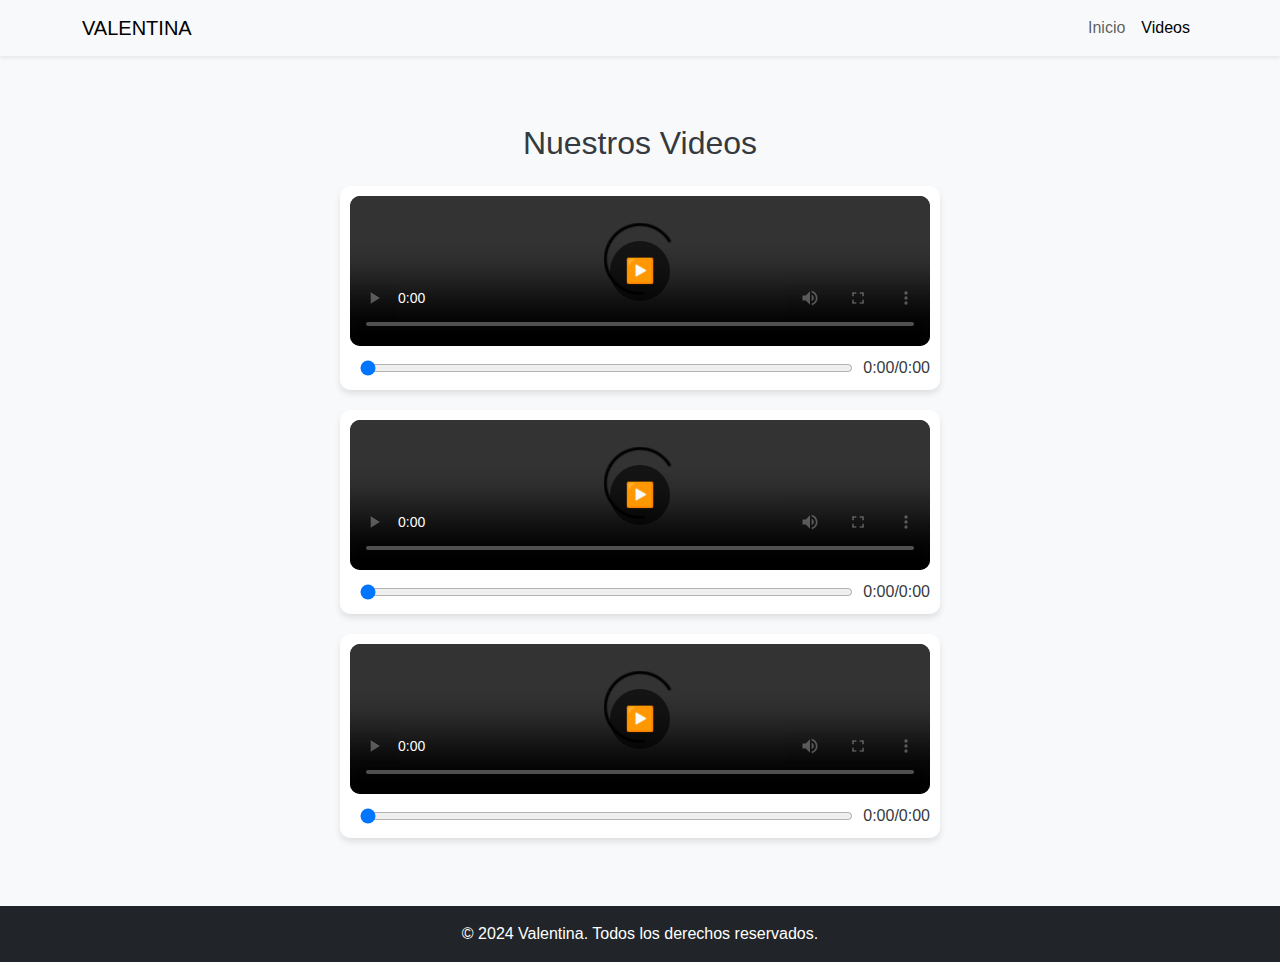
==== videos.html @ 90752c5d "Initial commit" ====
<!DOCTYPE html>
<html lang="en">
<head>
    <meta charset="UTF-8">
    <meta name="viewport" content="width=device-width, initial-scale=1.0">
    <title>Videos - Página de Valentina</title>
    <link rel="stylesheet" href="https://cdn.jsdelivr.net/npm/bootstrap@5.3.0-alpha3/dist/css/bootstrap.min.css">
    <link rel="stylesheet" href="styles.css">
</head>
<body>
    <header>
        <nav class="navbar navbar-expand-lg navbar-light bg-light shadow-sm">
            <div class="container">
                <a class="navbar-brand" href="#">VALENTINA</a>
                <button class="navbar-toggler" type="button" data-bs-toggle="collapse" data-bs-target="#navbarNav" aria-controls="navbarNav" aria-expanded="false" aria-label="Toggle navigation">
                    <span class="navbar-toggler-icon"></span>
                </button>
                <div class="collapse navbar-collapse" id="navbarNav">
                    <ul class="navbar-nav ms-auto">
                        <li class="nav-item"><a class="nav-link" href="index.html">Inicio</a></li>
                        <li class="nav-item"><a class="nav-link active" href="videos.html">Videos</a></li>
                    </ul>
                </div>
            </div>
        </nav>
    </header>

    <main>
        <section class="container py-5">
            <h2 class="text-center mb-4">Nuestros Videos</h2>
            <div id="video-feed">
                <!-- Video 1 -->
                <div class="video-container mx-auto">
                    <div class="video-wrapper">
                        <video class="video" id="video1" controls>
                            <source src="videos/video1.mp4" type="video/mp4">
                            Tu navegador no soporta este formato de video.
                        </video>
                        <button class="play-overlay" data-video-id="video1">▶️</button>
                    </div>
                    <div class="custom-controls" data-video-id="video1">
                        <input type="range" class="seek-bar" value="0">
                        <span class="current-time">0:00</span> / <span class="duration">0:00</span>
                    </div>
                </div>

                <!-- Video 2 -->
                <div class="video-container mx-auto">
                    <div class="video-wrapper">
                        <video class="video" id="video2" controls>
                            <source src="videos/video2.mp4" type="video/mp4">
                            Tu navegador no soporta este formato de video.
                        </video>
                        <button class="play-overlay" data-video-id="video2">▶️</button>
                    </div>
                    <div class="custom-controls" data-video-id="video2">
                        <input type="range" class="seek-bar" value="0">
                        <span class="current-time">0:00</span> / <span class="duration">0:00</span>
                    </div>
                </div>

                <!-- Video 3 -->
                <div class="video-container mx-auto">
                    <div class="video-wrapper">
                        <video class="video" id="video3" controls>
                            <source src="videos/video3.mp4" type="video/mp4">
                            Tu navegador no soporta este formato de video.
                        </video>
                        <button class="play-overlay" data-video-id="video3">▶️</button>
                    </div>
                    <div class="custom-controls" data-video-id="video3">
                        <input type="range" class="seek-bar" value="0">
                        <span class="current-time">0:00</span> / <span class="duration">0:00</span>
                    </div>
                </div>
                <!-- Añade más videos de la misma manera -->
            </div>
        </section>
    </main>

    <footer class="bg-dark text-white text-center py-3">
        <p class="mb-0">© 2024 Valentina. Todos los derechos reservados.</p>
    </footer>

    <script src="https://cdn.jsdelivr.net/npm/bootstrap@5.3.0-alpha3/dist/js/bootstrap.bundle.min.js"></script>
    <script src="scripts.js"></script>
</body>
</html>
---- styles.css ----
body {
    background-color: #f8f9fa;
    color: #343a40;
    font-family: Arial, sans-serif;
    margin: 0;
    padding: 0;
}

header .navbar {
    background-color: #ffffff;
    margin-bottom: 20px;
}

.video-container {
    margin-bottom: 20px;
    width: 100%;
    max-width: 600px;
    background-color: #ffffff;
    padding: 10px;
    border-radius: 10px;
    box-shadow: 0 4px 6px rgba(0, 0, 0, 0.1);
    text-align: center;
}

.video-wrapper {
    position: relative;
    width: 100%;
    height: auto;
    overflow: hidden;
    border-radius: 10px;
    background-color: #000;
}

.video {
    width: 100%;
    height: auto;
    display: block;
    border-radius: 10px;
}

.play-overlay {
    position: absolute;
    top: 50%;
    left: 50%;
    transform: translate(-50%, -50%);
    background-color: rgba(0, 0, 0, 0.6);
    color: white;
    border: none;
    border-radius: 50%;
    width: 60px;
    height: 60px;
    font-size: 24px;
    display: flex;
    align-items: center;
    justify-content: center;
    cursor: pointer;
    transition: background-color 0.3s ease;
    opacity: 1;
    z-index: 10;
}

.play-overlay:hover {
    background-color: rgba(0, 0, 0, 0.8);
}

.play-overlay.hidden {
    opacity: 0;
    pointer-events: none;
}

.custom-controls {
    display: flex;
    align-items: center;
    justify-content: space-between;
    margin-top: 10px;
    width: 100%;
}

.custom-controls input[type="range"] {
    flex-grow: 1;
    margin: 0 10px;
}

.hero {
     
    background-image: url(IMG/1.gif); /* Cambia esto por tu imagen */
    background-size: cover; /* Asegura que la imagen cubra todo el área */
    background-position: center; /* Centra la imagen */
    color: #ffffff; /* Mantén el texto en blanco para contraste */
    height: 600px; /* Aumenta la altura, ajusta según lo necesario */
    display: flex;
    flex-direction: column;
    justify-content: center;
    align-items: center;
    text-align: center;



}
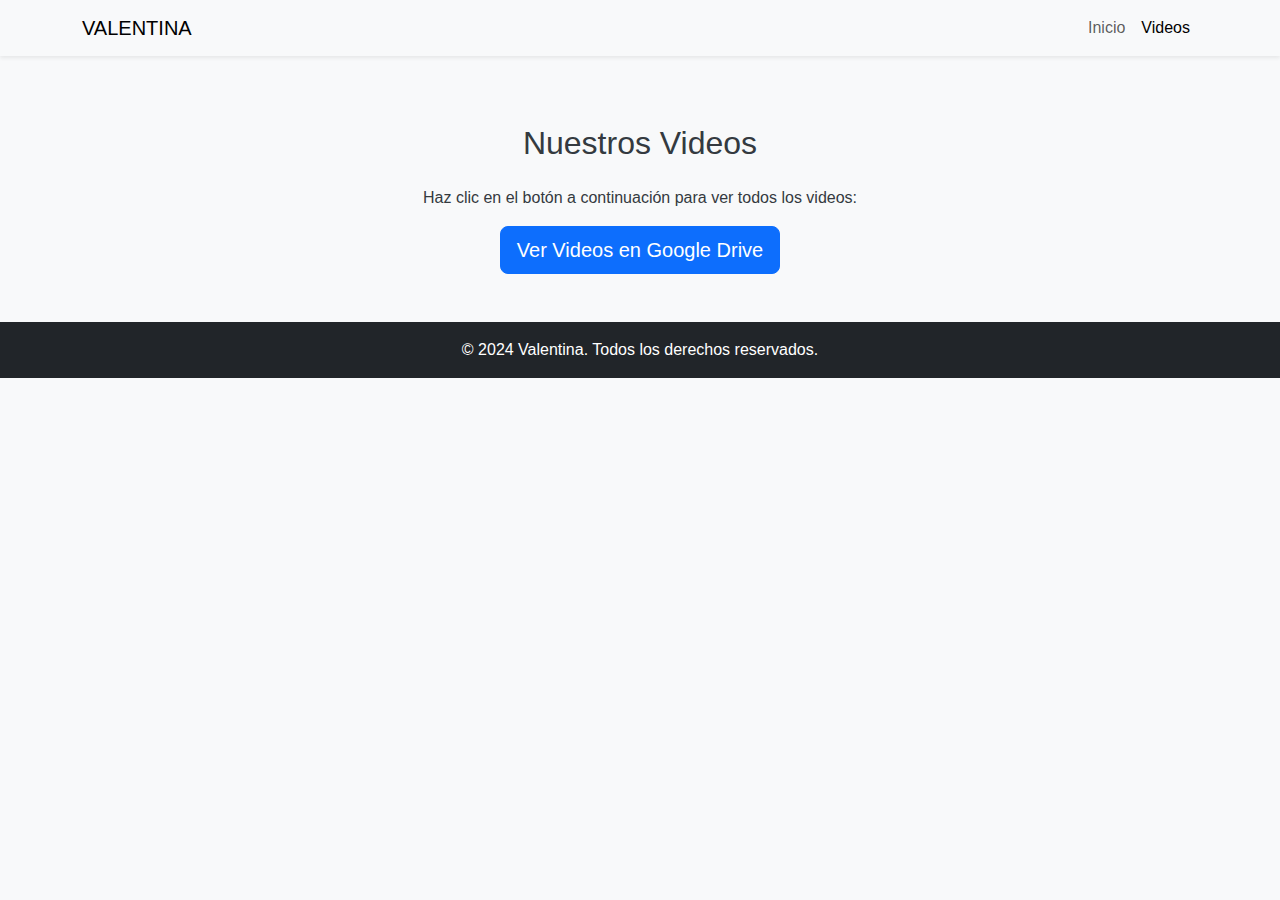
==== commit 854e2c4a: "Update videos.html" ====
--- a/videos.html
+++ b/videos.html
@@ -28,52 +28,11 @@
     <main>
         <section class="container py-5">
             <h2 class="text-center mb-4">Nuestros Videos</h2>
-            <div id="video-feed">
-                <!-- Video 1 -->
-                <div class="video-container mx-auto">
-                    <div class="video-wrapper">
-                        <video class="video" id="video1" controls>
-                            <source src="videos/video1.mp4" type="video/mp4">
-                            Tu navegador no soporta este formato de video.
-                        </video>
-                        <button class="play-overlay" data-video-id="video1">▶️</button>
-                    </div>
-                    <div class="custom-controls" data-video-id="video1">
-                        <input type="range" class="seek-bar" value="0">
-                        <span class="current-time">0:00</span> / <span class="duration">0:00</span>
-                    </div>
-                </div>
-
-                <!-- Video 2 -->
-                <div class="video-container mx-auto">
-                    <div class="video-wrapper">
-                        <video class="video" id="video2" controls>
-                            <source src="videos/video2.mp4" type="video/mp4">
-                            Tu navegador no soporta este formato de video.
-                        </video>
-                        <button class="play-overlay" data-video-id="video2">▶️</button>
-                    </div>
-                    <div class="custom-controls" data-video-id="video2">
-                        <input type="range" class="seek-bar" value="0">
-                        <span class="current-time">0:00</span> / <span class="duration">0:00</span>
-                    </div>
-                </div>
-
-                <!-- Video 3 -->
-                <div class="video-container mx-auto">
-                    <div class="video-wrapper">
-                        <video class="video" id="video3" controls>
-                            <source src="videos/video3.mp4" type="video/mp4">
-                            Tu navegador no soporta este formato de video.
-                        </video>
-                        <button class="play-overlay" data-video-id="video3">▶️</button>
-                    </div>
-                    <div class="custom-controls" data-video-id="video3">
-                        <input type="range" class="seek-bar" value="0">
-                        <span class="current-time">0:00</span> / <span class="duration">0:00</span>
-                    </div>
-                </div>
-                <!-- Añade más videos de la misma manera -->
+            <div class="text-center">
+                <p class="mb-3">Haz clic en el botón a continuación para ver todos los videos:</p>
+                <a href="https://drive.google.com/drive/folders/153tWSlsswLqN-Gra5Y0ygry4XevQl4qF?usp=drive_link" target="_blank" class="btn btn-primary btn-lg">
+                    Ver Videos en Google Drive
+                </a>
             </div>
         </section>
     </main>
@@ -83,6 +42,6 @@
     </footer>
 
     <script src="https://cdn.jsdelivr.net/npm/bootstrap@5.3.0-alpha3/dist/js/bootstrap.bundle.min.js"></script>
-    <script src="scripts.js"></script>
 </body>
 </html>
+
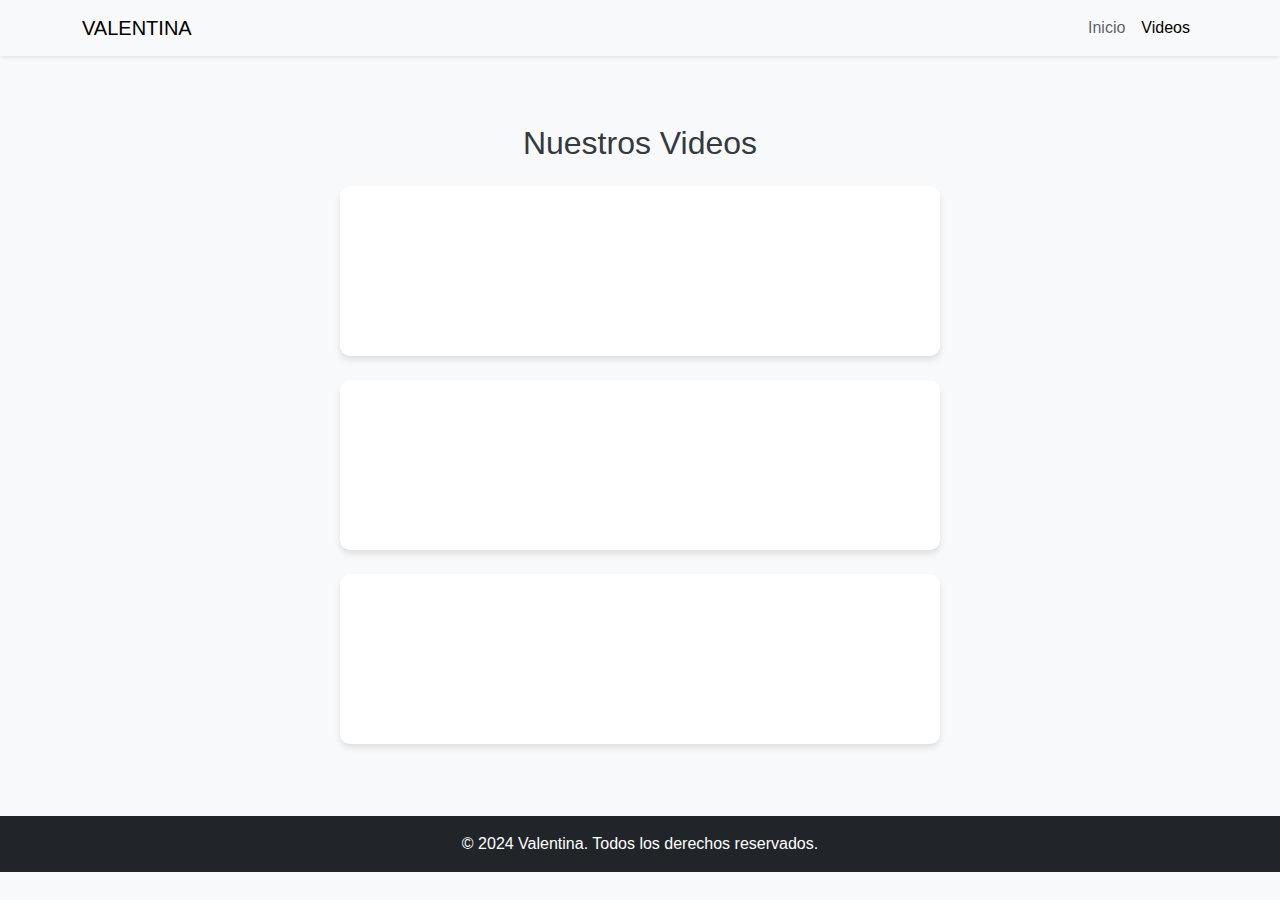
==== commit 832852a1: "Update videos.html" ====
--- a/videos.html
+++ b/videos.html
@@ -28,11 +28,22 @@
     <main>
         <section class="container py-5">
             <h2 class="text-center mb-4">Nuestros Videos</h2>
-            <div class="text-center">
-                <p class="mb-3">Haz clic en el botón a continuación para ver todos los videos:</p>
-                <a href="https://drive.google.com/drive/folders/153tWSlsswLqN-Gra5Y0ygry4XevQl4qF?usp=drive_link" target="_blank" class="btn btn-primary btn-lg">
-                    Ver Videos en Google Drive
-                </a>
+            <div id="video-feed">
+                <!-- Video 1 -->
+                <div class="video-container mx-auto mb-4">
+                    <iframe class="video" src="https://drive.google.com/file/d/1ozOqf3a8ko8MKf_BhzgP4hy0Y3nU6VUr/preview" frameborder="0" allow="autoplay; encrypted-media" allowfullscreen></iframe>
+                </div>
+
+                <!-- Video 2 -->
+                <div class="video-container mx-auto mb-4">
+                    <iframe class="video" src="https://drive.google.com/file/d/ID_DEL_VIDEO2/preview" frameborder="0" allow="autoplay; encrypted-media" allowfullscreen></iframe>
+                </div>
+
+                <!-- Video 3 -->
+                <div class="video-container mx-auto mb-4">
+                    <iframe class="video" src="https://drive.google.com/file/d/ID_DEL_VIDEO3/preview" frameborder="0" allow="autoplay; encrypted-media" allowfullscreen></iframe>
+                </div>
+                <!-- Agrega más videos según sea necesario -->
             </div>
         </section>
     </main>
@@ -44,4 +55,3 @@
     <script src="https://cdn.jsdelivr.net/npm/bootstrap@5.3.0-alpha3/dist/js/bootstrap.bundle.min.js"></script>
 </body>
 </html>
-
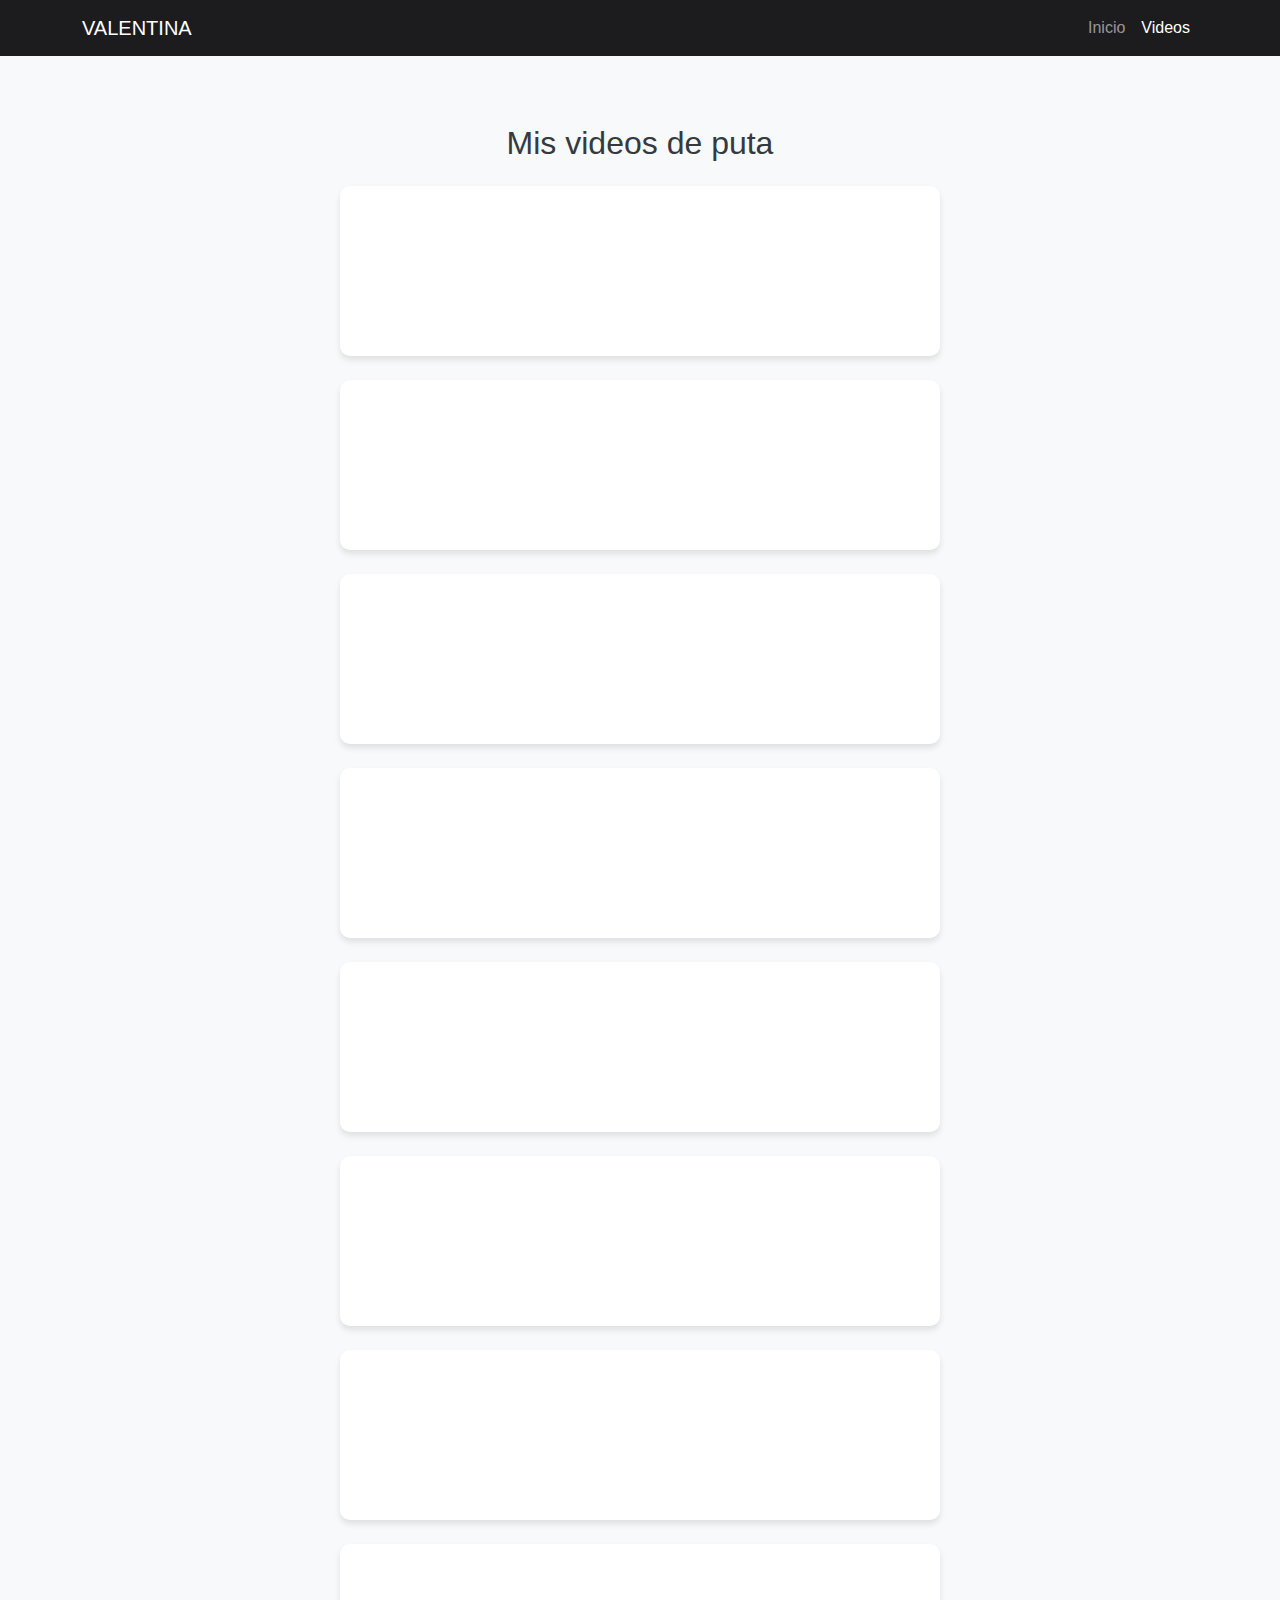
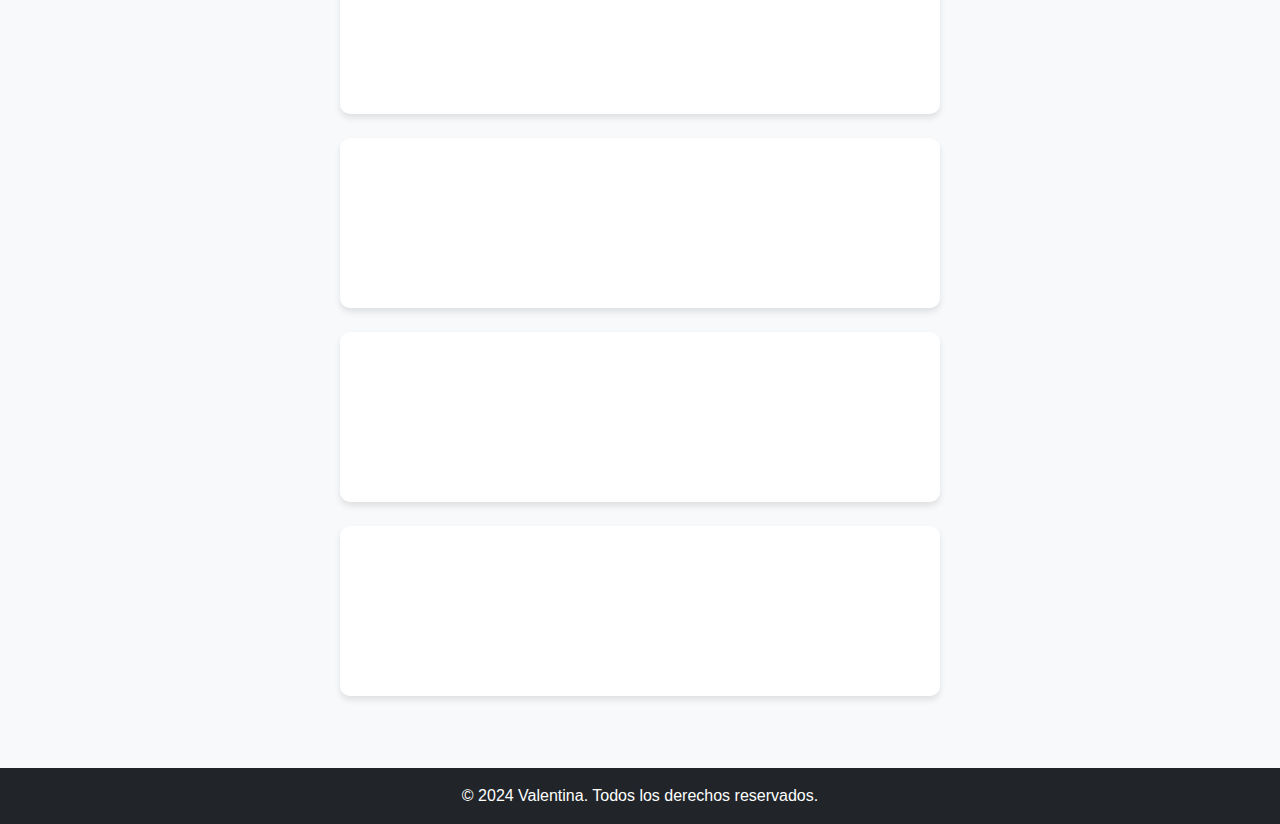
==== commit d1ea7aa8: "Update videos.html" ====
--- a/videos.html
+++ b/videos.html
@@ -9,9 +9,9 @@
 </head>
 <body>
     <header>
-        <nav class="navbar navbar-expand-lg navbar-light bg-light shadow-sm">
+        <nav class="navbar navbar-expand-lg navbar-dark" style="background-color: #1c1c1e;">
             <div class="container">
-                <a class="navbar-brand" href="#">VALENTINA</a>
+                <a class="navbar-brand" href="index.html">VALENTINA</a>
                 <button class="navbar-toggler" type="button" data-bs-toggle="collapse" data-bs-target="#navbarNav" aria-controls="navbarNav" aria-expanded="false" aria-label="Toggle navigation">
                     <span class="navbar-toggler-icon"></span>
                 </button>
@@ -26,8 +26,8 @@
     </header>
 
     <main>
-        <section class="container py-5">
-            <h2 class="text-center mb-4">Nuestros Videos</h2>
+        <section class="container py-5" >
+            <h2 class="text-center mb-4">Mis videos de puta</h2>
             <div id="video-feed">
                 <!-- Video 1 -->
                 <div class="video-container mx-auto mb-4">
@@ -36,14 +36,56 @@
 
                 <!-- Video 2 -->
                 <div class="video-container mx-auto mb-4">
-                    <iframe class="video" src="https://drive.google.com/file/d/ID_DEL_VIDEO2/preview" frameborder="0" allow="autoplay; encrypted-media" allowfullscreen></iframe>
+                    <iframe class="video" src="https://drive.google.com/file/d/1C7V-4kn3yzadxigCBibsbvfLpADxsRWd/preview" frameborder="0" allow="autoplay; encrypted-media" allowfullscreen></iframe>
                 </div>
 
                 <!-- Video 3 -->
                 <div class="video-container mx-auto mb-4">
-                    <iframe class="video" src="https://drive.google.com/file/d/ID_DEL_VIDEO3/preview" frameborder="0" allow="autoplay; encrypted-media" allowfullscreen></iframe>
+                    <iframe class="video" src="https://drive.google.com/file/d/1uAnEsDpHKDx_mgw4tfokms6gTFmvysLh/preview" frameborder="0" allow="autoplay; encrypted-media" allowfullscreen></iframe>
                 </div>
-                <!-- Agrega más videos según sea necesario -->
+
+                <!-- Video 4 -->
+                <div class="video-container mx-auto mb-4">
+                    <iframe class="video" src="https://drive.google.com/file/d/1rai_0Vz2ExfpIkEWObAOQrTSaD4_-fux/preview" frameborder="0" allow="autoplay; encrypted-media" allowfullscreen></iframe>
+                </div>
+                <!-- Video 5 -->
+                <div class="video-container mx-auto mb-4">
+                    <iframe class="video" src="https://drive.google.com/file/d/1fzLJ_kU1ohgfdoieF1YmCZSohOoraIA3/preview" frameborder="0" allow="autoplay; encrypted-media" allowfullscreen></iframe>
+                </div>
+                <!-- Video 6 -->
+                <div class="video-container mx-auto mb-4">
+                    <iframe class="video" src="https://drive.google.com/file/d/11GDvJ4RERgAc0PrYXLWIVY2aw9TYQyhI/preview" frameborder="0" allow="autoplay; encrypted-media" allowfullscreen></iframe>
+                </div>
+
+                <!-- Video 7 -->
+                <div class="video-container mx-auto mb-4">
+                    <iframe class="video" src="https://drive.google.com/file/d/1foOJyWQwITPtHELz1zZ--SD9D26_rl_z/preview" frameborder="0" allow="autoplay; encrypted-media" allowfullscreen></iframe>
+                </div>
+
+                <!-- Video 8 -->
+                <div class="video-container mx-auto mb-4">
+                    <iframe class="video" src="https://drive.google.com/file/d/15NVmRfym9CWrk1Hgp7o_oQscz-nqWXuU/preview" frameborder="0" allow="autoplay; encrypted-media" allowfullscreen></iframe>
+                </div>
+
+                <!-- Video 9 -->
+                <div class="video-container mx-auto mb-4">
+                    <iframe class="video" src="https://drive.google.com/file/d/1W-n7Y1HMbS0YiZHVMlaitkJHS-GY0Gkc/preview" frameborder="0" allow="autoplay; encrypted-media" allowfullscreen></iframe>
+                </div>
+
+                <!-- Video 10 -->
+                <div class="video-container mx-auto mb-4">
+                    <iframe class="video" src="https://drive.google.com/file/d/1KCsN8psKo4AGhOL5obNcmspgIAPlwEf9/preview" frameborder="0" allow="autoplay; encrypted-media" allowfullscreen></iframe>
+                </div>
+                <!-- Video 11 -->
+                <div class="video-container mx-auto mb-4">
+                    <iframe class="video" src="https://drive.google.com/file/d/1Ge-EB3ECKKXwE_IIlvCJNpOsVreh2k8P/preview" frameborder="0" allow="autoplay; encrypted-media" allowfullscreen></iframe>
+                </div>
+               
+
+
+
+
+                <!-- Añade más videos aquí -->
             </div>
         </section>
     </main>
@@ -55,3 +97,4 @@
     <script src="https://cdn.jsdelivr.net/npm/bootstrap@5.3.0-alpha3/dist/js/bootstrap.bundle.min.js"></script>
 </body>
 </html>
+
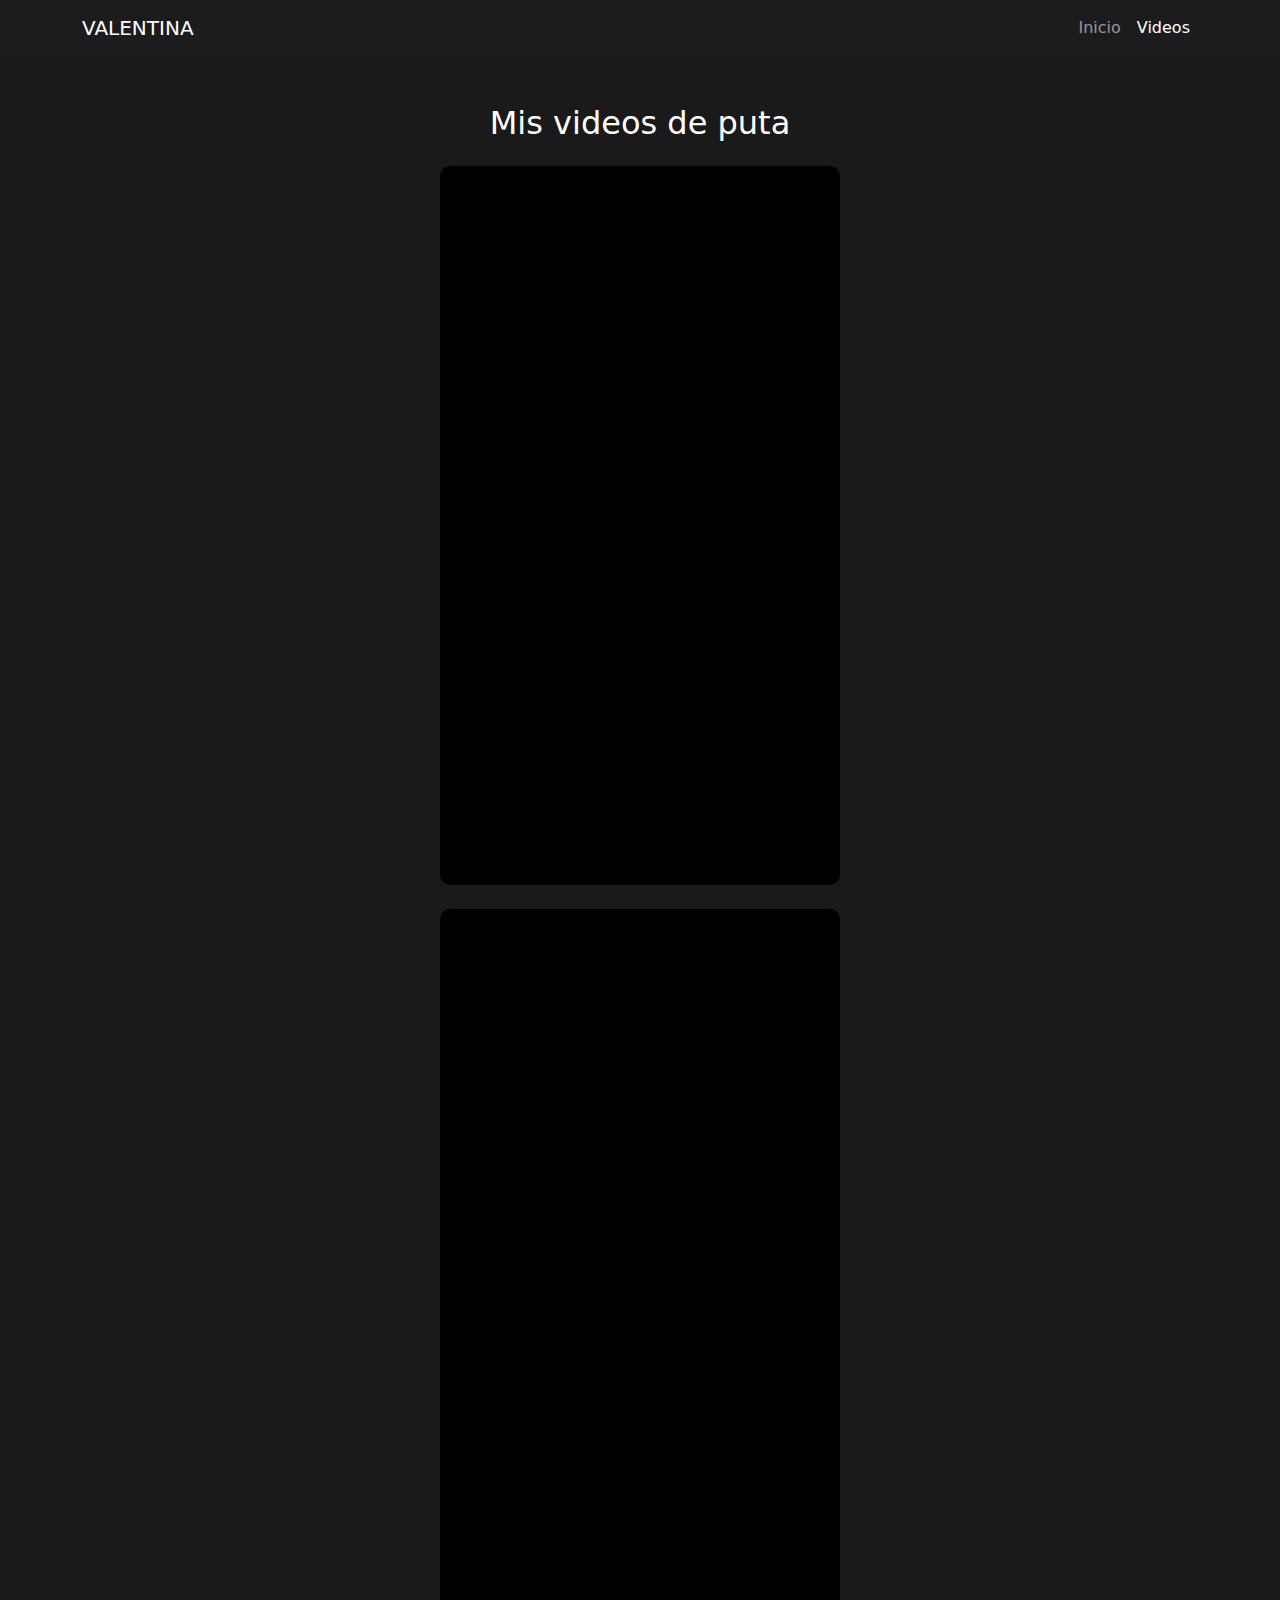
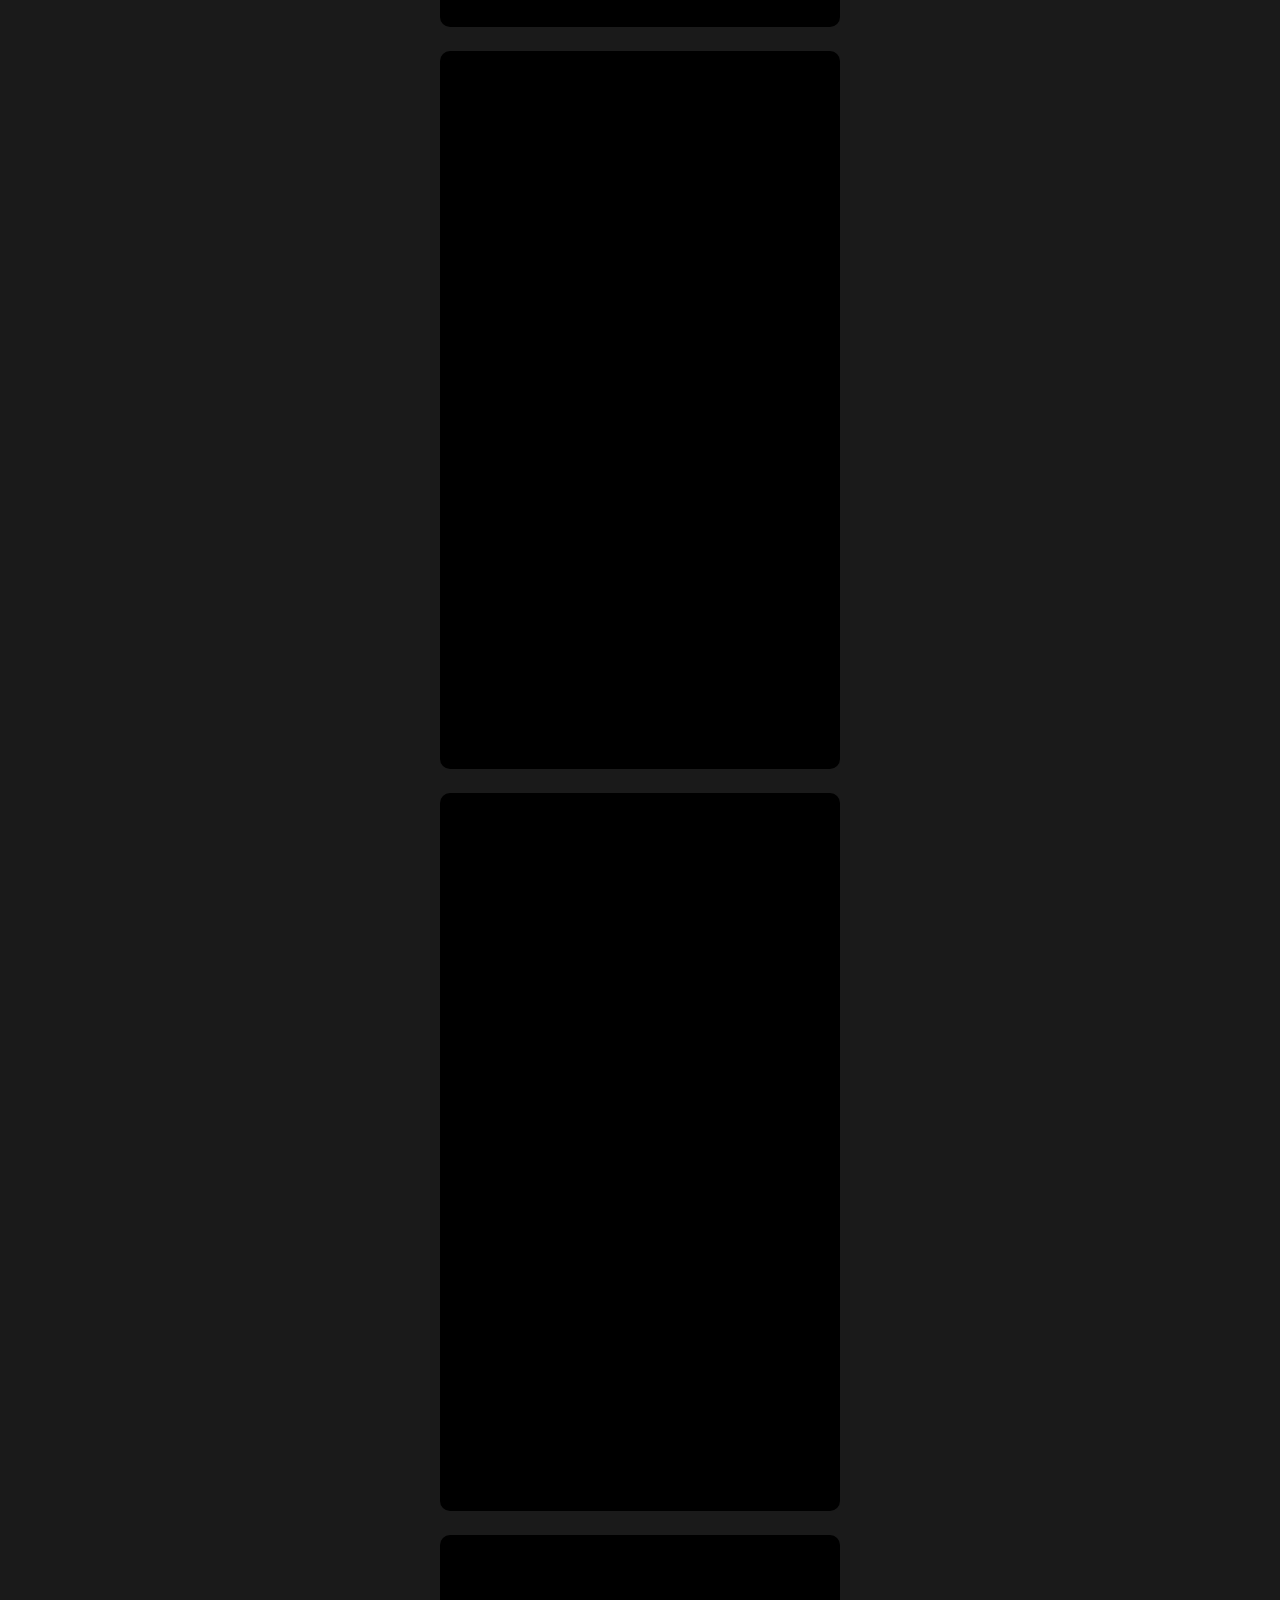
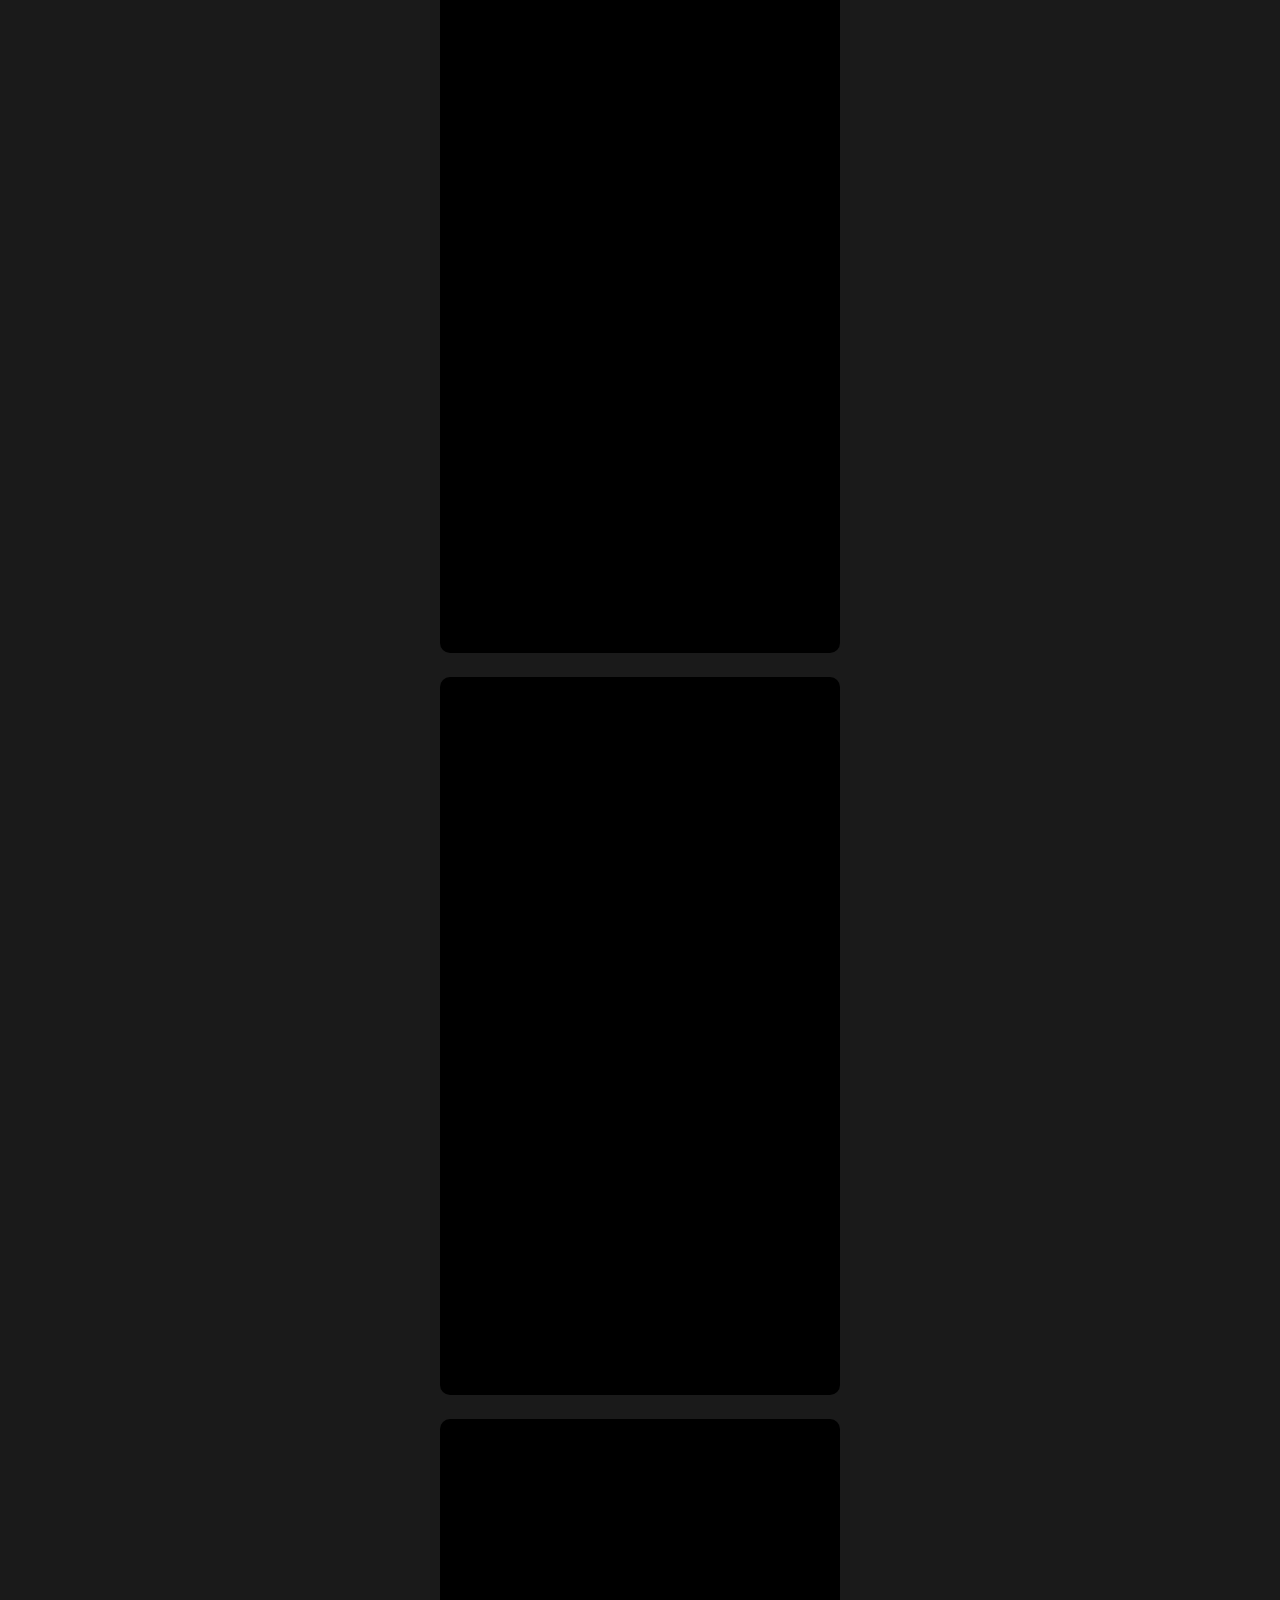
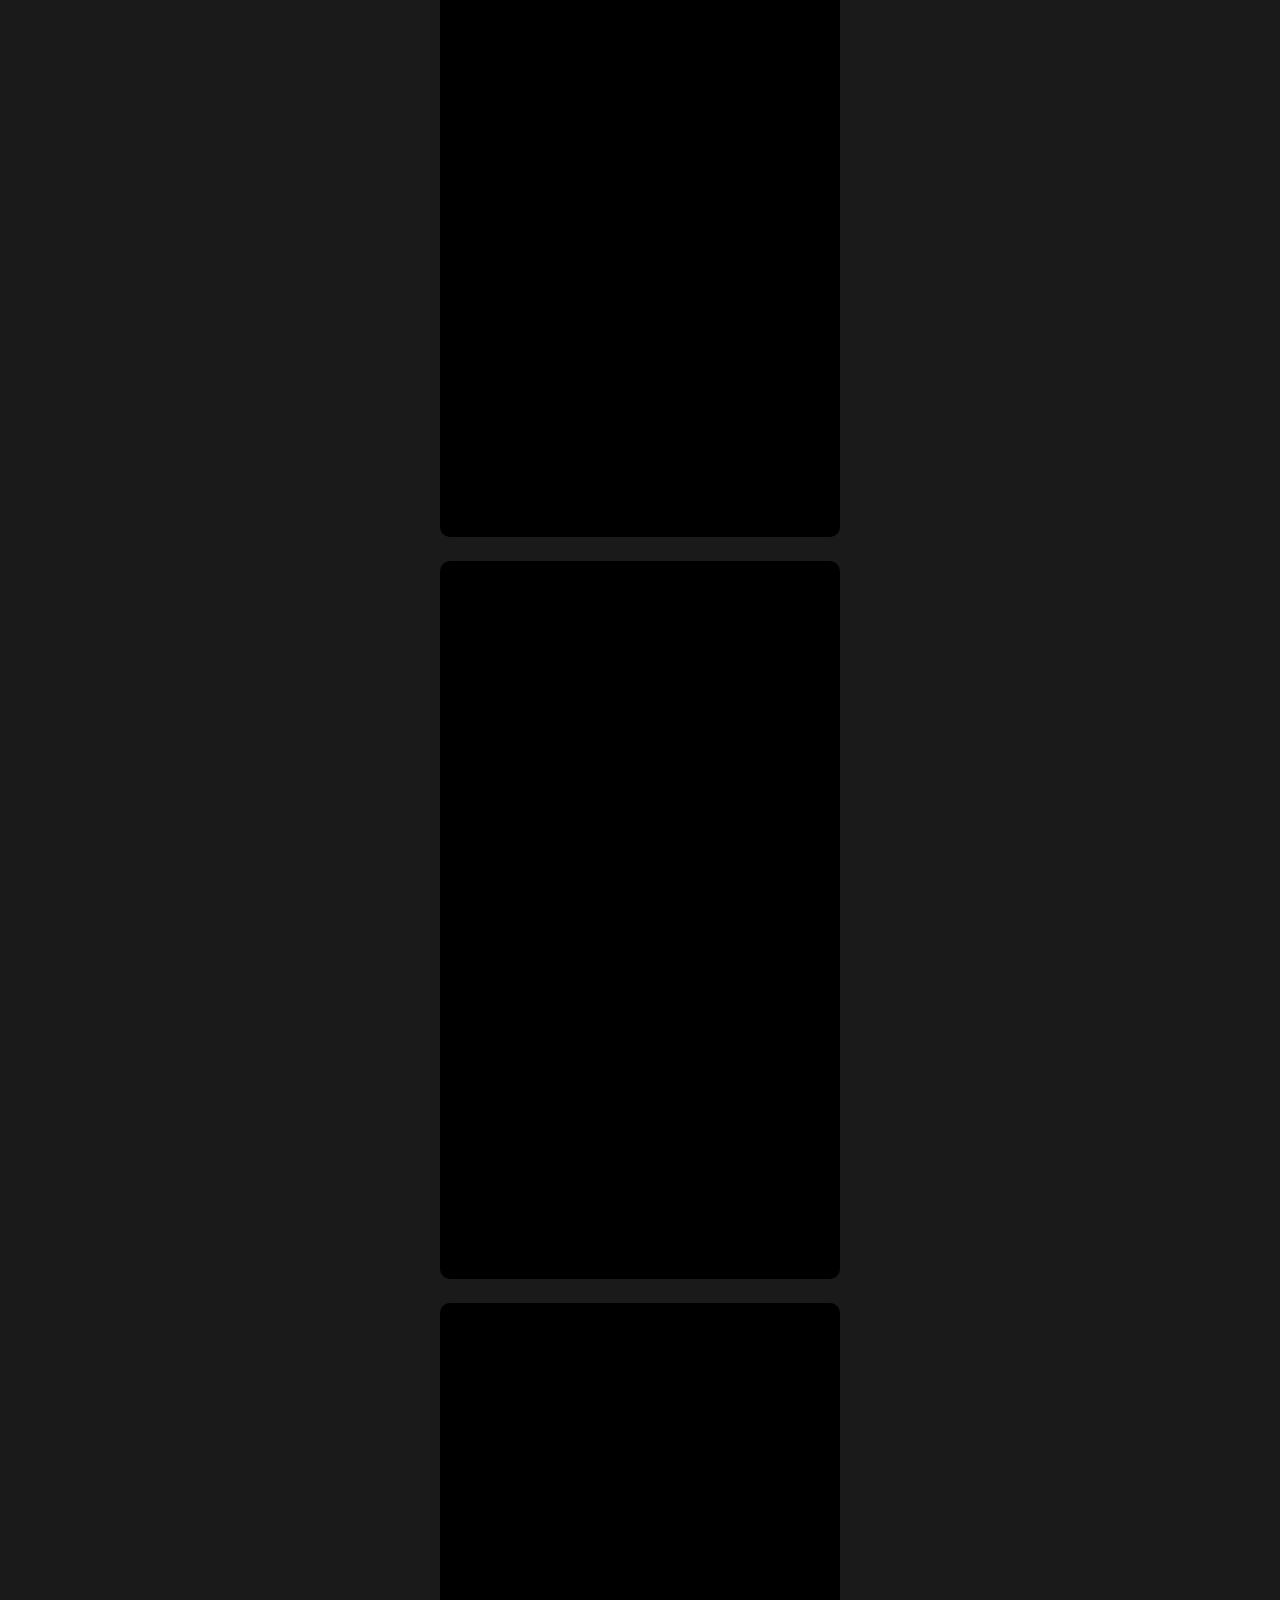
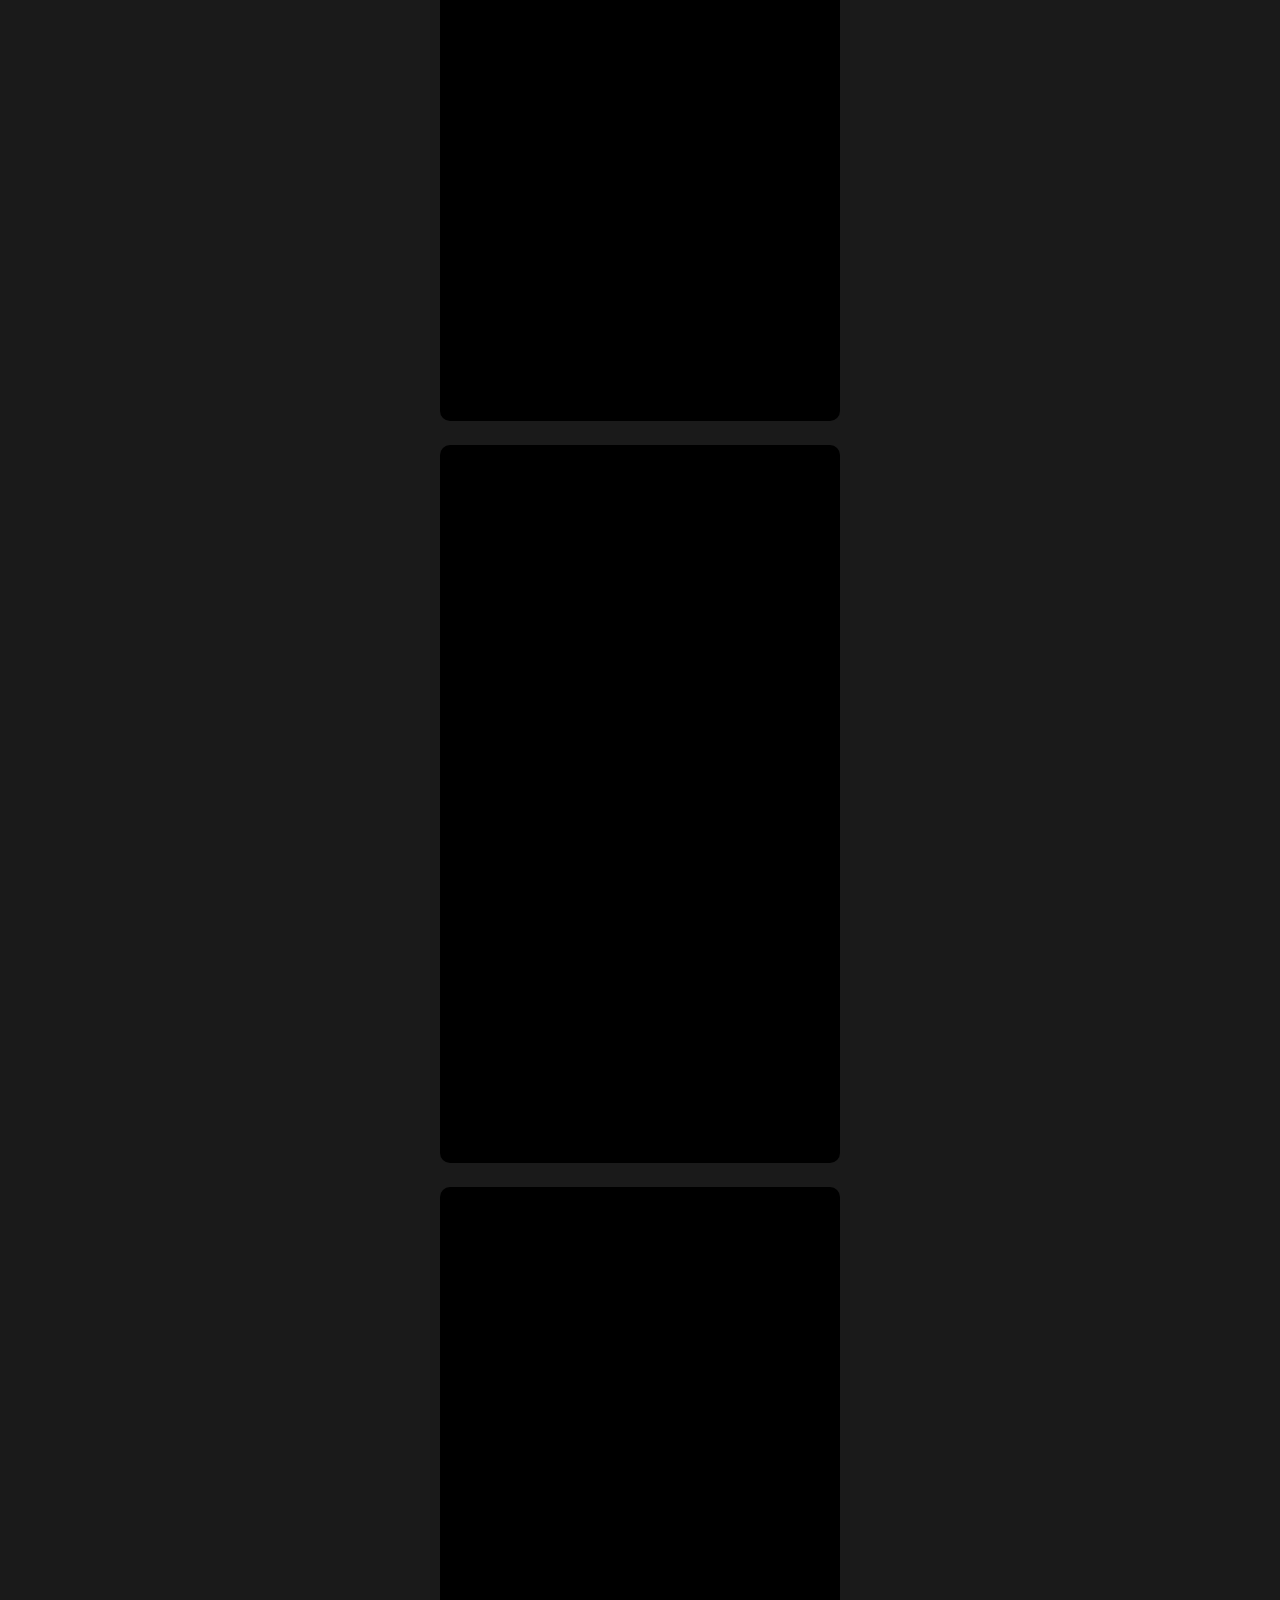
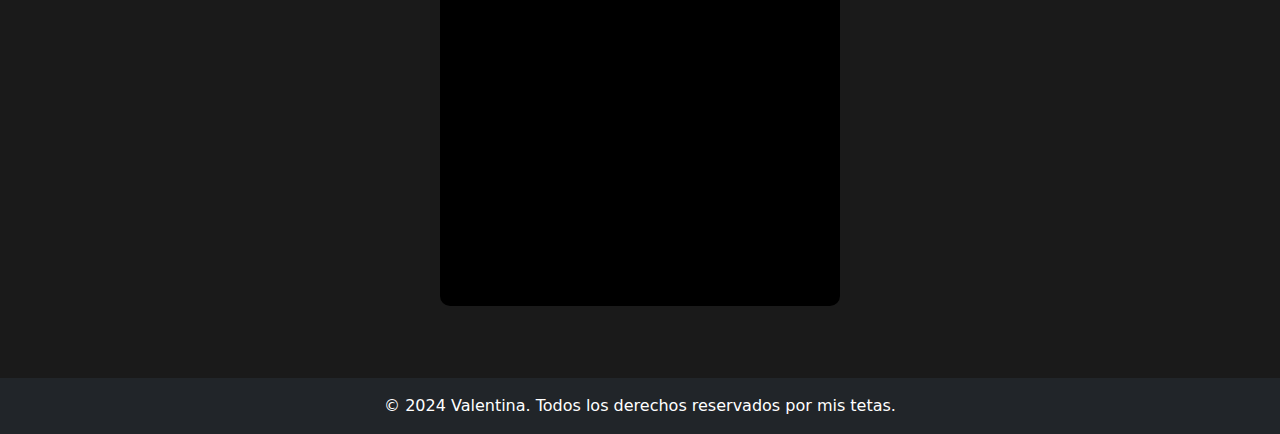
==== commit 1beab53a: "Update videos.html" ====
--- a/videos.html
+++ b/videos.html
@@ -91,7 +91,7 @@
     </main>
 
     <footer class="bg-dark text-white text-center py-3">
-        <p class="mb-0">© 2024 Valentina. Todos los derechos reservados.</p>
+        <p class="mb-0">© 2024 Valentina. Todos los derechos reservados por mis tetas.</p>
     </footer>
 
     <script src="https://cdn.jsdelivr.net/npm/bootstrap@5.3.0-alpha3/dist/js/bootstrap.bundle.min.js"></script>
--- a/styles.css
+++ b/styles.css
@@ -1,27 +1,14 @@
 body {
-    background-color: #f8f9fa;
-    color: #343a40;
-    font-family: Arial, sans-serif;
+    background-color: #1a1a1a; /* Color oscuro del footer */
+    color: #fff; /* Texto blanco para contraste */
     margin: 0;
     padding: 0;
 }
 
 header .navbar {
-    background-color: #ffffff;
-    margin-bottom: 20px;
+    background-color: #1c1c1e; /* Gris oscuro con un leve contraste */
+    color: #fff;
 }
-
-.video-container {
-    margin-bottom: 20px;
-    width: 100%;
-    max-width: 600px;
-    background-color: #ffffff;
-    padding: 10px;
-    border-radius: 10px;
-    box-shadow: 0 4px 6px rgba(0, 0, 0, 0.1);
-    text-align: center;
-}
-
 .video-wrapper {
     position: relative;
     width: 100%;
@@ -31,13 +18,20 @@
     background-color: #000;
 }
 
+.video-container {
+    position: relative;
+    width: 100%;
+    max-width: 400px;
+    height: auto;
+    background-color: #000; /* Fondo negro */
+    border-radius: 10px;
+    overflow: hidden;
+}
 .video {
     width: 100%;
-    height: auto;
-    display: block;
+    height: 100%;
     border-radius: 10px;
 }
-
 .play-overlay {
     position: absolute;
     top: 50%;
@@ -80,7 +74,6 @@
     flex-grow: 1;
     margin: 0 10px;
 }
-
 .hero {
      
     background-image: url(IMG/1.gif); /* Cambia esto por tu imagen */
@@ -93,7 +86,16 @@
     justify-content: center;
     align-items: center;
     text-align: center;
+}
 
 
 
+
+.video-container iframe {
+    width: 100%;
+    aspect-ratio: 9 / 16;
+    object-fit: fill;
 }
+
+
+
